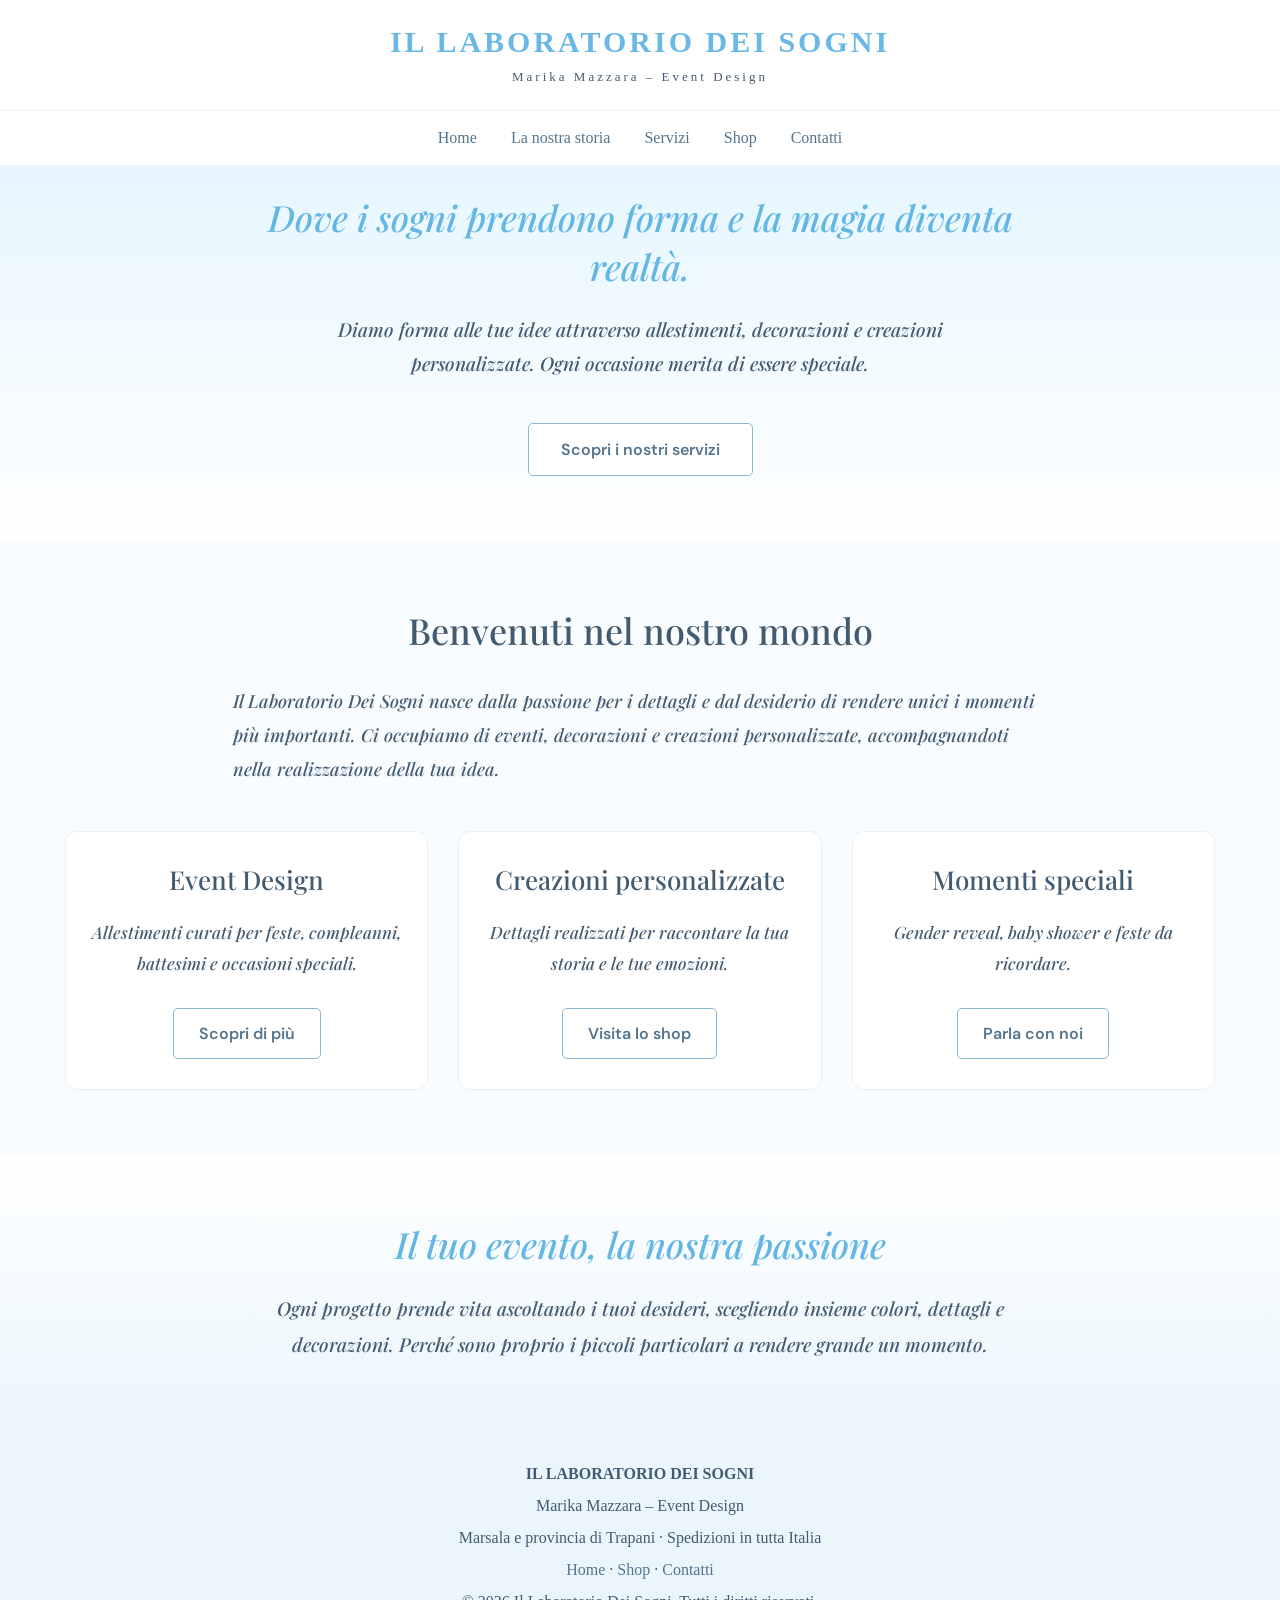
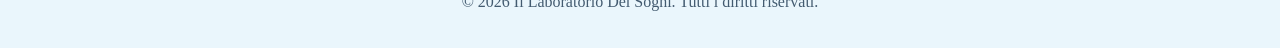
==== index.html @ 0d399fa8 "Add files via upload" ====
<!DOCTYPE html>
<html lang="it">
<head>
  <meta charset="UTF-8">
  <meta name="viewport" content="width=device-width, initial-scale=1.0">
  <title>Il Laboratorio Dei Sogni | Event Design</title>
  <link rel="stylesheet" href="style.css">
  
  <link rel="preconnect" href="https://fonts.googleapis.com">
  <link rel="preconnect" href="https://fonts.gstatic.com" crossorigin>
  <link href="https://fonts.googleapis.com/css2?family=DM+Sans:wght@400;500;600&family=Playfair+Display:ital,wght@0,500;0,600;1,500;1,600&display=swap" rel="stylesheet">
</head>

<body>

  <header>
    <h1>IL LABORATORIO DEI SOGNI</h1>
    <h2>Marika Mazzara – Event Design</h2>
  </header>

  <nav>
    <a href="index.html">Home</a>
    <a href="storia.html">La nostra storia</a>
    <a href="servizi.html">Servizi</a>
    <a href="shop.html">Shop</a>
    <a href="contatti.html">Contatti</a>
  </nav>

  <main>

    <section class="hero">

      <h1 class="hero-title">
        Dove i sogni prendono forma e la magia diventa realtà.
      </h1>

      <p class="hero-description">
        Diamo forma alle tue idee attraverso allestimenti,
        decorazioni e creazioni personalizzate.
        Ogni occasione merita di essere speciale.
      </p>

      <a class="button" href="servizi.html">
        Scopri i nostri servizi
      </a>

    </section>


    <section class="section">

      <h2 class="section-title">Benvenuti nel nostro mondo</h2>

      <p class="section-intro">
        Il Laboratorio Dei Sogni nasce dalla passione per i dettagli
        e dal desiderio di rendere unici i momenti più importanti.
        Ci occupiamo di eventi, decorazioni e creazioni personalizzate,
        accompagnandoti nella realizzazione della tua idea.
      </p>

      <div class="cards">

        <div class="card">
          <h3 class="card-title">Event Design</h3>
          <p class="card-description">
            Allestimenti curati per feste, compleanni,
            battesimi e occasioni speciali.
          </p>
          <a href="servizi.html">Scopri di più</a>
        </div>

        <div class="card">
          <h3 class="card-title">Creazioni personalizzate</h3>
          <p class="card-description">
            Dettagli realizzati per raccontare
            la tua storia e le tue emozioni.
          </p>
          <a href="shop.html">Visita lo shop</a>
        </div>

        <div class="card">
          <h3 class="card-title">Momenti speciali</h3>
          <p class="card-description">
            Gender reveal, baby shower e feste
            da ricordare.
          </p>
          <a href="contatti.html">Parla con noi</a>
        </div>

      </div>

    </section>


    <section class="section final-section">

      <h2 class="final-title">
        Il tuo evento, la nostra passione
      </h2>

      <p class="final-description">
        Ogni progetto prende vita ascoltando i tuoi desideri,
        scegliendo insieme colori, dettagli e decorazioni.
        Perché sono proprio i piccoli particolari
        a rendere grande un momento.
      </p>

    </section>

  </main>


  <footer>
    <p><strong>IL LABORATORIO DEI SOGNI</strong></p>
    <p>Marika Mazzara – Event Design</p>
    <p>Marsala e provincia di Trapani · Spedizioni in tutta Italia</p>
    <p>
      <a href="index.html">Home</a> ·
      <a href="shop.html">Shop</a> ·
      <a href="contatti.html">Contatti</a>
    </p>
    <p>© 2026 Il Laboratorio Dei Sogni. Tutti i diritti riservati.</p>
  </footer>

</body>
</html>
---- style.css ----
/* ==========================
   IMPOSTAZIONI GENERALI
========================== */

* {
  margin: 0;
  padding: 0;
  box-sizing: border-box;
}

body {
  font-family: Georgia, serif;
  background: #f8fcff;
  color: #435b70;
}

html {
  scroll-behavior: smooth;
}

section[id] {
  scroll-margin-top: 25px;
}

/* ==========================
   HEADER
========================== */

header {
  background: white;
  padding: 25px 6%;
  text-align: center;
  border-bottom: 1px solid #e5f1f8;
}

header h1 {
  color: #69b8e5;
  font-size: 30px;
  letter-spacing: 3px;
}

header h2 {
  font-size: 13px;
  font-weight: normal;
  letter-spacing: 3px;
  margin-top: 10px;
}

/* ==========================
   MENU
========================== */

nav {
  padding: 18px;
  text-align: center;
  background: white;
}

nav a {
  color: #55758e;
  text-decoration: none;
  margin: 0 15px;
  font-weight: 500;
}

nav a:hover {
  text-decoration: underline;
}

/* ==========================
   HOME - INTRODUZIONE
========================== */

.hero {
  min-height: auto;
  display: flex;
  flex-direction: column;
  justify-content: flex-start;
  align-items: center;
  text-align: center;
  padding: 28px 20px 65px;
  background: linear-gradient(180deg, #e6f6ff, #ffffff);
}

.hero-title,
.final-title {
  font-family: 'Playfair Display', serif;
  font-style: italic;
  font-weight: 500;
}

.hero-title {
  font-size: 36px;
  line-height: 1.35;
  color: #64b6e4;
  max-width: 850px;
  margin-bottom: 22px;
}

.hero-description,
.section-intro,
.card-description,
.final-description {
  font-family: 'Playfair Display', serif;
  font-style: italic;
  font-weight: 500;
}

.hero-description {
  font-size: 19px;
  line-height: 1.8;
  max-width: 650px;
  margin-bottom: 42px;
}

/* ==========================
   PULSANTI
========================== */

.button {
  display: inline-block;
  padding: 15px 32px;
  border: 1.5px solid #8bb8d0;
  border-radius: 5px;
  text-decoration: none;
  font-family: 'DM Sans', sans-serif;
  font-size: 16px;
  font-weight: 600;
  color: #55758e;
  background: white;
  transition: 0.3s ease;
}

.button:hover {
  background-color: #8bb8d0;
  color: white;
}

/* ==========================
   SEZIONI HOME
========================== */

.section {
  padding: 65px 25px;
}

.section-title {
  font-family: 'Playfair Display', serif;
  font-size: 36px;
  font-weight: 500;
  text-align: center;
  margin-bottom: 30px;
  color: #435b70;
}

/* TESTO INTRODUTTIVO */

.section-intro {
  font-size: 18px;
  line-height: 1.9;
  max-width: 850px;
  margin: 0 auto 45px;
  padding: 0 18px;
  text-align: left;
}

/* ==========================
   CATALOGHI
========================== */

.cards {
  display: grid;
  grid-template-columns: repeat(3, minmax(0, 1fr));
  gap: 30px;
  max-width: 1150px;
  margin: 0 auto;
  align-items: stretch;
}

.card {
  padding: 30px 24px;
  background: white;
  border: 1px solid #e5f1f8;
  border-radius: 12px;
  text-align: center;
  transition: transform .25s, box-shadow .25s;
}

.card:hover {
  transform: translateY(-5px);
  box-shadow: 0 10px 25px rgba(75, 125, 160, .12);
}

.card-title {
  font-family: 'Playfair Display', serif;
  font-size: 26px;
  font-weight: 500;
  margin-bottom: 20px;
  color: #435b70;
}

.card-description {
  font-size: 17px;
  line-height: 1.8;
  margin-bottom: 22px;
}

/* PULSANTI DEI CATALOGHI */

.card a {
  display: inline-block;
  padding: 14px 25px;
  margin-top: 8px;
  border: 1.5px solid #8bb8d0;
  border-radius: 5px;
  text-decoration: none;
  font-family: 'DM Sans', sans-serif;
  font-size: 16px;
  font-weight: 600;
  color: #55758e;
  background: white;
  transition: 0.3s ease;
}

.card a:hover {
  background: #8bb8d0;
  color: white;
}

/* ==========================
   SEZIONE FINALE
========================== */

.final-section {
  padding: 65px 25px;
  text-align: center;
  background: linear-gradient(180deg, #ffffff, #eaf6fc);
}

.final-title {
  font-size: 36px;
  margin-bottom: 22px;
  color: #64b6e4;
}

.final-description {
  font-size: 19px;
  line-height: 1.9;
  max-width: 750px;
  margin: 0 auto;
}

/* ==========================
   FOOTER
========================== */

footer {
  text-align: center;
  padding: 30px;
  background: #eaf6fc;
  line-height: 2;
}

footer a {
  color: #55758e;
  text-decoration: none;
}

/* ==========================
   LOGO
========================== */

.main-logo {
  display: block;
  width: 100%;
  max-width: 220px;
  height: auto;
  margin: 0 auto;
  object-fit: contain;
}

.logo-container {
  text-align: center;
  padding: 15px 10px;
  background: white;
}

/* ==========================
   SHOP
========================== */

.shop-hero {
  padding: 85px 20px;
  text-align: center;
  background: linear-gradient(180deg, #e5f5ff, #fbfdff);
}

.shop-hero h1 {
  color: var(--blue-dark);
  font-size: clamp(28px, 5vw, 45px);
  margin: 12px auto;
  max-width: 750px;
  line-height: 1.25;
}

.shop-hero p {
  max-width: 650px;
  margin: 15px auto;
}

.shop-eyebrow,
.product-category {
  color: var(--blue-dark);
  font-family: Arial, sans-serif;
  font-size: 11px;
  letter-spacing: 2px;
  font-weight: bold;
}

/* CATEGORIE SHOP */

.category-links {
  display: flex;
  flex-wrap: wrap;
  justify-content: center;
  gap: 12px;
  max-width: 950px;
  margin: 30px auto;
}

.category-links a {
  display: inline-block;
  padding: 12px 20px;
  border: 1px solid #c9e5f5;
  border-radius: 30px;
  color: var(--blue-dark);
  text-decoration: none;
  background: white;
  font-family: Arial, sans-serif;
  font-size: 13px;
}

.category-links a:hover {
  background: var(--blue-light);
}

/* CATEGORIE VUOTE */

.shop-category {
  border-bottom: 1px solid #eaf1f5;
}

.empty-category {
  max-width: 600px;
  margin: 25px auto;
  padding: 35px 20px;
  background: white;
  border: 1px dashed #c9e5f5;
  border-radius: 15px;
}

.empty-category a {
  display: inline-block;
  margin-top: 12px;
  color: var(--blue-dark);
}

/* PRODOTTI */

.product-card {
  overflow: hidden;
  text-align: center;
}

.product-card img {
  width: 100%;
  height: 240px;
  object-fit: cover;
  border-radius: 12px;
  margin-bottom: 15px;
}

.product-card .price {
  color: var(--blue-dark);
  font-weight: bold;
  margin-top: 12px;
}

.product-card .button {
  margin-top: 15px;
}

.product-placeholder {
  display: flex;
  align-items: center;
  justify-content: center;
  width: 100%;
  height: 230px;
  margin-bottom: 20px;
  border-radius: 12px;
  background: #eaf7ff;
  color: #7299b1;
  font-family: Arial, sans-serif;
  font-size: 13px;
}

.product-card label {
  display: block;
  width: 100%;
  margin-top: 15px;
  margin-bottom: 6px;
  text-align: left;
  font-family: Arial, sans-serif;
  font-size: 13px;
}

.product-card select,
.product-card input {
  width: 100%;
  padding: 12px;
  border: 1px solid #d9e6ee;
  border-radius: 8px;
  background: white;
  color: var(--text);
  font-family: Arial, sans-serif;
  font-size: 14px;
}

.product-card .add-to-cart {
  width: 100%;
  border: none;
  cursor: pointer;
}

/* CARRELLO */

.cart-section {
  background: #f3faff;
}

#cart-items {
  max-width: 750px;
  margin: 30px auto;
}

.cart-empty {
  padding: 25px;
  background: white;
  border-radius: 12px;
}

.cart-item {
  display: flex;
  align-items: center;
  justify-content: space-between;
  gap: 15px;
  padding: 18px;
  margin-bottom: 12px;
  background: white;
  border: 1px solid #e1edf4;
  border-radius: 12px;
  text-align: left;
}

.cart-item p {
  margin-top: 6px;
  font-size: 13px;
}

.remove-item {
  padding: 8px 12px;
  border: 1px solid #e5cbd4;
  border-radius: 20px;
  background: white;
  color: #a05c70;
  cursor: pointer;
}

#send-order {
  border: none;
  cursor: pointer;
}

.cart-note {
  max-width: 600px;
  margin: 18px auto;
  font-size: 12px;
  color: #718697;
}

/* ==========================
   VERSIONE TELEFONO
========================== */

@media (max-width: 600px) {

  header h1 {
    font-size: 23px;
  }

  nav {
    padding: 15px 5px;
  }

  nav a {
    font-size: 12px;
    margin: 0 6px;
  }

  .hero {
    padding: 25px 20px 50px;
  }

  .hero-title {
    font-size: 29px;
  }

  .hero-description {
    font-size: 17px;
    margin-bottom: 35px;
  }

  .section {
    padding: 50px 18px;
  }

  .section-title {
    font-size: 31px;
  }

  .section-intro {
    font-size: 17px;
    padding: 0 12px;
    margin-bottom: 35px;
  }

  .cards {
    grid-template-columns: 1fr;
    gap: 28px;
  }

  .card {
    padding: 25px 20px;
  }

  .card-title {
    font-size: 25px;
  }

  .card-description {
    font-size: 16px;
  }

  .card a {
    font-size: 16px;
    padding: 14px 25px;
  }

  .final-section {
    padding: 50px 20px;
  }

  .final-title {
    font-size: 29px;
  }

  .final-description {
    font-size: 17px;
  }

  .shop-hero {
    padding: 55px 18px;
  }

  .category-links {
    gap: 8px;
  }

  .category-links a {
    padding: 10px 13px;
    font-size: 12px;
  }

  .product-card img {
    height: 220px;
  }

  .cart-item {
    align-items: flex-start;
    flex-direction: column;
  }

}
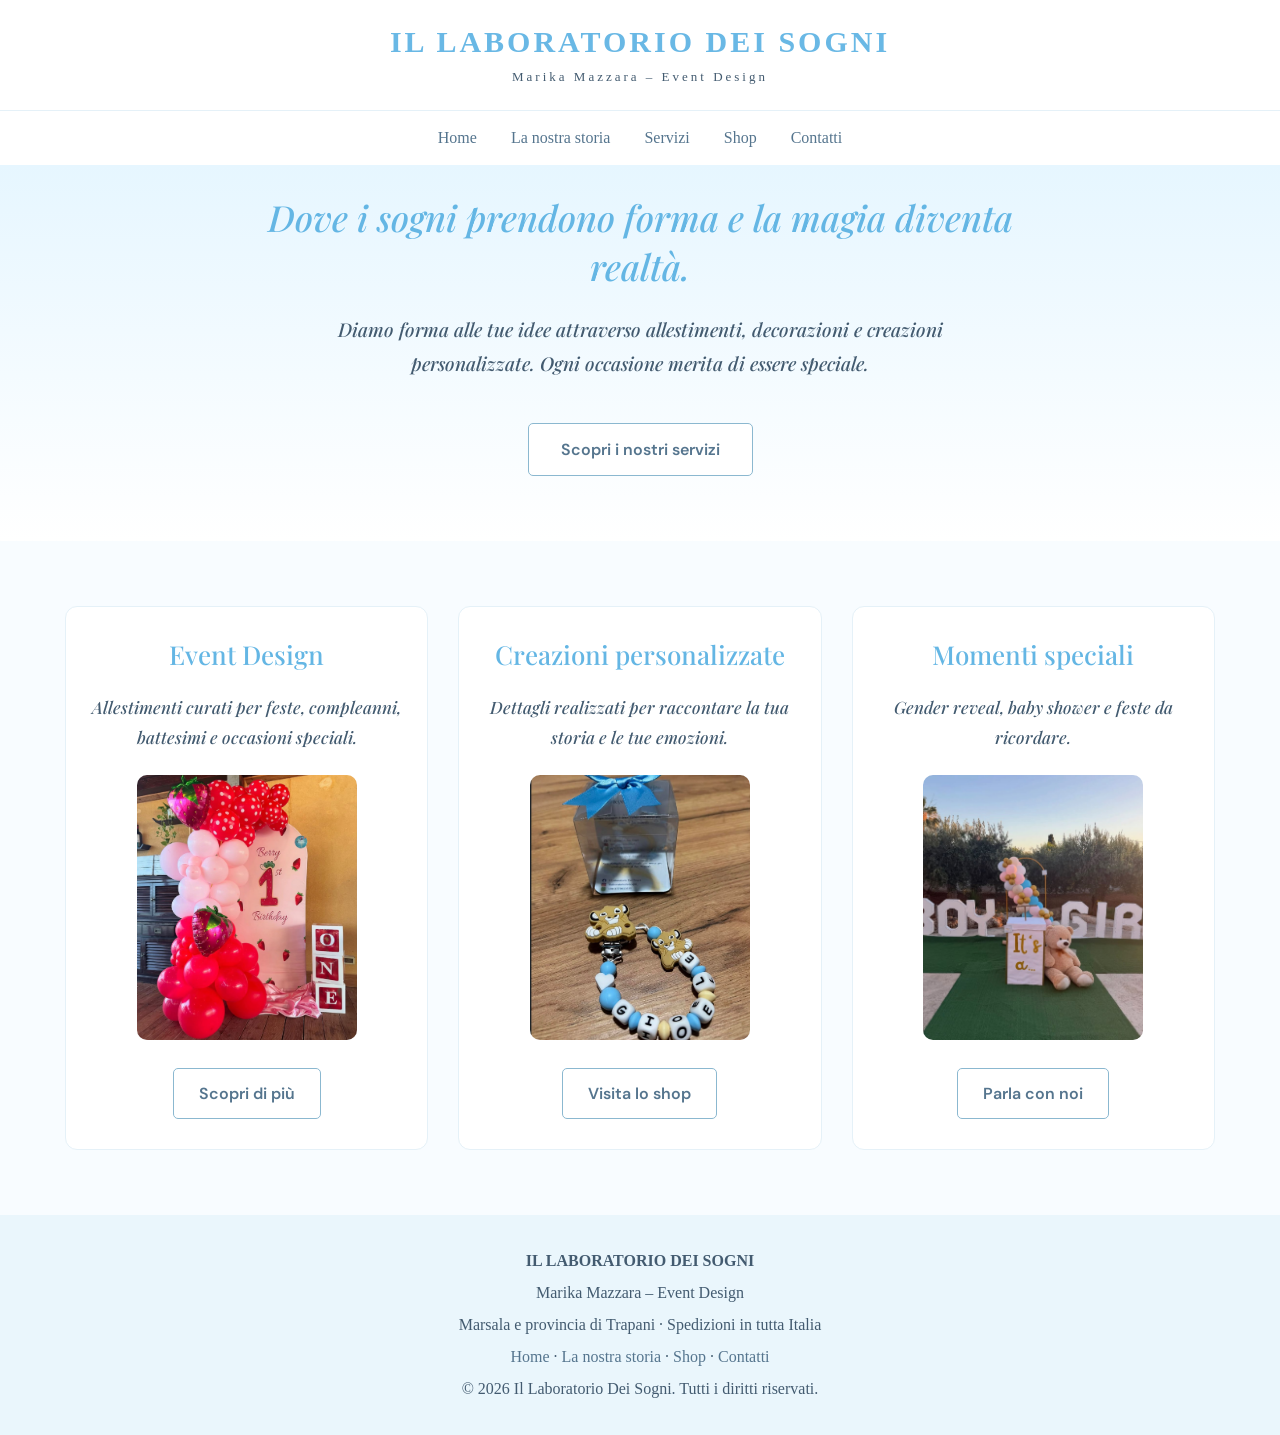
==== commit fd3cf5c8: "Add files via upload" ====
--- a/index.html
+++ b/index.html
@@ -5,7 +5,7 @@
   <meta name="viewport" content="width=device-width, initial-scale=1.0">
   <title>Il Laboratorio Dei Sogni | Event Design</title>
   <link rel="stylesheet" href="style.css">
-  
+
   <link rel="preconnect" href="https://fonts.googleapis.com">
   <link rel="preconnect" href="https://fonts.gstatic.com" crossorigin>
   <link href="https://fonts.googleapis.com/css2?family=DM+Sans:wght@400;500;600&family=Playfair+Display:ital,wght@0,500;0,600;1,500;1,600&display=swap" rel="stylesheet">
@@ -46,69 +46,72 @@
 
     </section>
 
-
     <section class="section">
-
-      <h2 class="section-title">Benvenuti nel nostro mondo</h2>
-
-      <p class="section-intro">
-        Il Laboratorio Dei Sogni nasce dalla passione per i dettagli
-        e dal desiderio di rendere unici i momenti più importanti.
-        Ci occupiamo di eventi, decorazioni e creazioni personalizzate,
-        accompagnandoti nella realizzazione della tua idea.
-      </p>
 
       <div class="cards">
 
         <div class="card">
+
           <h3 class="card-title">Event Design</h3>
+
           <p class="card-description">
             Allestimenti curati per feste, compleanni,
             battesimi e occasioni speciali.
           </p>
+
+          <img
+            src="allestimenti.jpeg"
+            alt="Allestimenti Event Design"
+            class="card-image"
+          >
+
           <a href="servizi.html">Scopri di più</a>
+
         </div>
 
         <div class="card">
+
           <h3 class="card-title">Creazioni personalizzate</h3>
+
           <p class="card-description">
             Dettagli realizzati per raccontare
             la tua storia e le tue emozioni.
           </p>
+
+          <img
+            src="creazioni.jpeg"
+            alt="Creazioni personalizzate"
+            class="card-image"
+          >
+
           <a href="shop.html">Visita lo shop</a>
+
         </div>
 
         <div class="card">
+
           <h3 class="card-title">Momenti speciali</h3>
+
           <p class="card-description">
             Gender reveal, baby shower e feste
             da ricordare.
           </p>
+
+          <img
+            src="momenti.jpeg"
+            alt="Momenti speciali"
+            class="card-image"
+          >
+
           <a href="contatti.html">Parla con noi</a>
+
         </div>
 
       </div>
 
     </section>
 
-
-    <section class="section final-section">
-
-      <h2 class="final-title">
-        Il tuo evento, la nostra passione
-      </h2>
-
-      <p class="final-description">
-        Ogni progetto prende vita ascoltando i tuoi desideri,
-        scegliendo insieme colori, dettagli e decorazioni.
-        Perché sono proprio i piccoli particolari
-        a rendere grande un momento.
-      </p>
-
-    </section>
-
   </main>
-
 
   <footer>
     <p><strong>IL LABORATORIO DEI SOGNI</strong></p>
@@ -116,6 +119,7 @@
     <p>Marsala e provincia di Trapani · Spedizioni in tutta Italia</p>
     <p>
       <a href="index.html">Home</a> ·
+      <a href="storia.html">La nostra storia</a> ·
       <a href="shop.html">Shop</a> ·
       <a href="contatti.html">Contatti</a>
     </p>
--- a/style.css
+++ b/style.css
@@ -150,10 +150,13 @@
   font-weight: 500;
   text-align: center;
   margin-bottom: 30px;
-  color: #435b70;
-}
-
-/* TESTO INTRODUTTIVO */
+  color: #64b6e4;
+}
+
+.story-title {
+  font-style: italic;
+  color: #64b6e4;
+}
 
 .section-intro {
   font-size: 18px;
@@ -164,6 +167,10 @@
   text-align: left;
 }
 
+.section-intro p {
+  margin-bottom: 20px;
+}
+
 /* ==========================
    CATALOGHI
 ========================== */
@@ -184,6 +191,8 @@
   border-radius: 12px;
   text-align: center;
   transition: transform .25s, box-shadow .25s;
+  overflow: hidden;
+  min-width: 0;
 }
 
 .card:hover {
@@ -196,7 +205,20 @@
   font-size: 26px;
   font-weight: 500;
   margin-bottom: 20px;
-  color: #435b70;
+  color: #64b6e4;
+}
+
+/* FOTO RETTANGOLARI VERTICALI */
+
+.cards .card img.card-image {
+  display: block;
+  width: 220px;
+  max-width: 100%;
+  height: 265px;
+  object-fit: cover;
+  object-position: center;
+  border-radius: 10px;
+  margin: 0 auto 20px;
 }
 
 .card-description {
@@ -247,7 +269,7 @@
   font-size: 19px;
   line-height: 1.9;
   max-width: 750px;
-  margin: 0 auto;
+  margin: 0 auto 30px;
 }
 
 /* ==========================
@@ -543,6 +565,13 @@
     padding: 25px 20px;
   }
 
+  .cards .card img.card-image {
+    width: 220px;
+    max-width: 100%;
+    height: 265px;
+    object-fit: cover;
+  }
+
   .card-title {
     font-size: 25px;
   }
@@ -589,5 +618,4 @@
     align-items: flex-start;
     flex-direction: column;
   }
-
 }
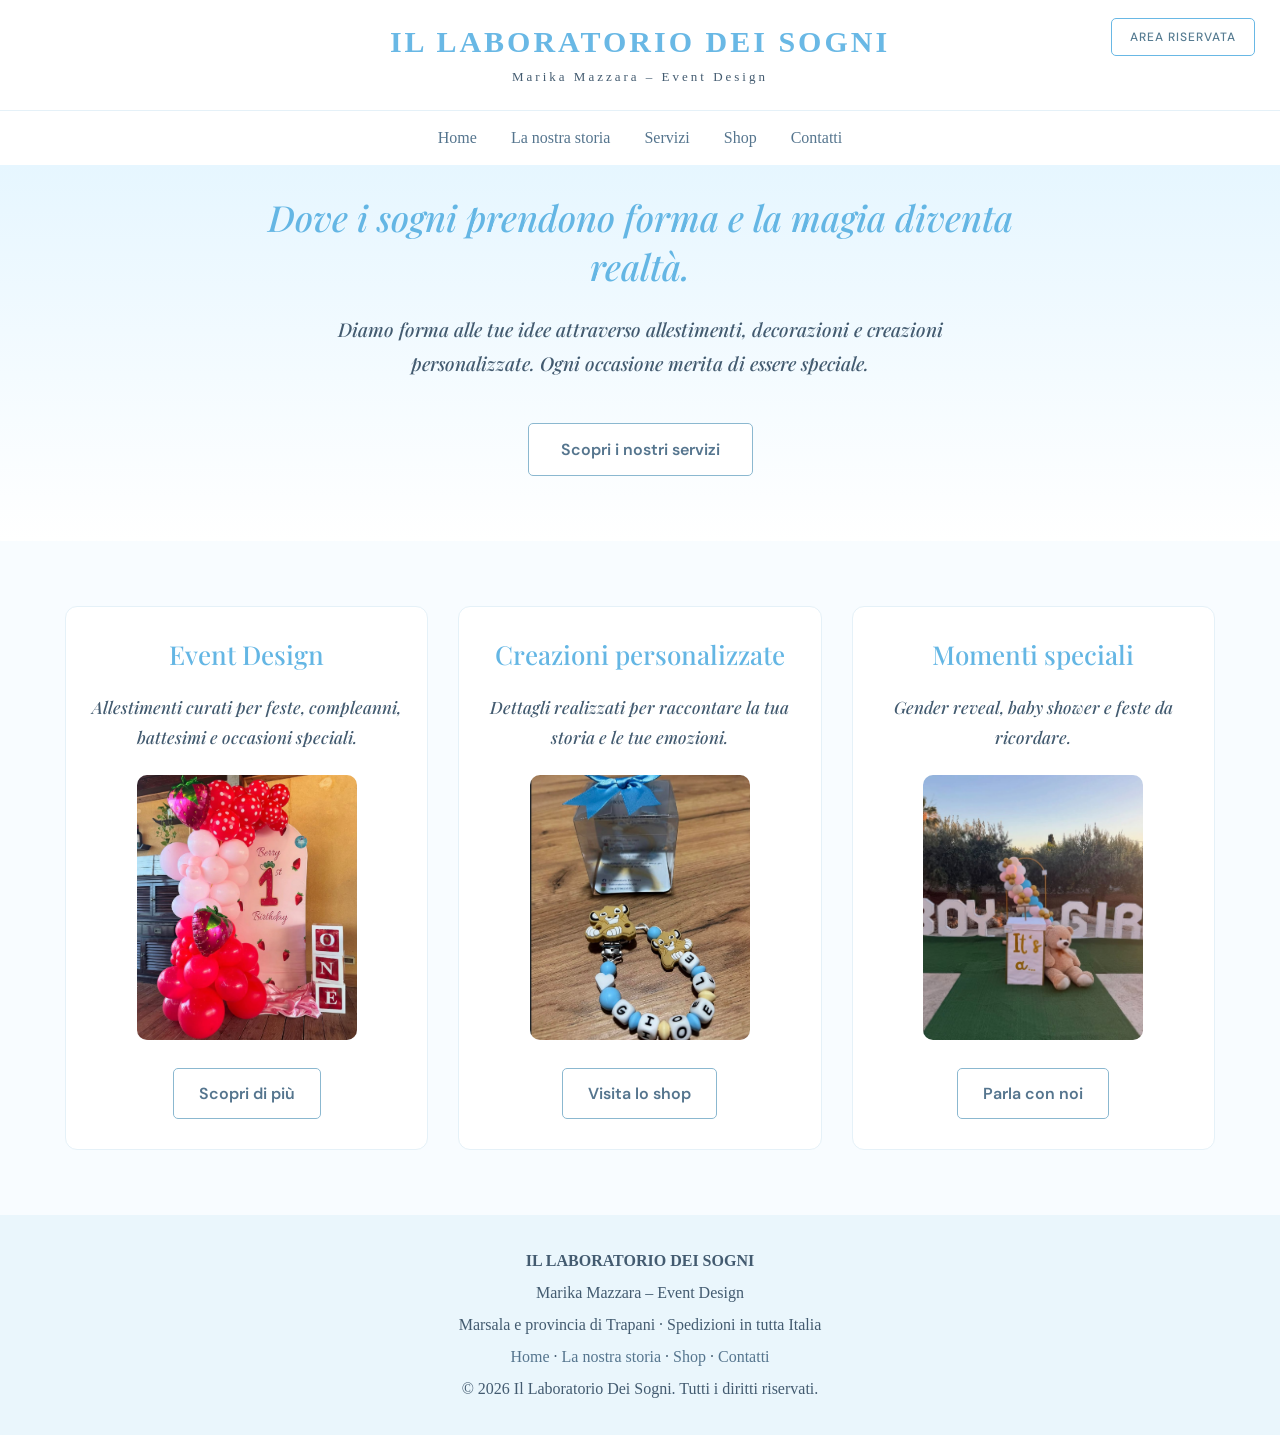
==== commit 2af6f305: "Update index.html" ====
--- a/index.html
+++ b/index.html
@@ -9,13 +9,60 @@
   <link rel="preconnect" href="https://fonts.googleapis.com">
   <link rel="preconnect" href="https://fonts.gstatic.com" crossorigin>
   <link href="https://fonts.googleapis.com/css2?family=DM+Sans:wght@400;500;600&family=Playfair+Display:ital,wght@0,500;0,600;1,500;1,600&display=swap" rel="stylesheet">
+
+  <style>
+    header {
+      position: relative;
+    }
+
+    .admin-access {
+      position: absolute;
+      top: 18px;
+      right: 25px;
+      padding: 10px 18px;
+      border: 1px solid #69b8e5;
+      border-radius: 5px;
+      color: #557b91;
+      background: transparent;
+      text-decoration: none;
+      font-family: 'DM Sans', sans-serif;
+      font-size: 12px;
+      font-weight: 500;
+      letter-spacing: 1px;
+      transition: 0.3s ease;
+    }
+
+    .admin-access:hover {
+      background: #69b8e5;
+      color: white;
+    }
+
+    @media (max-width: 600px) {
+      .admin-access {
+        top: 12px;
+        right: 12px;
+        padding: 8px 11px;
+        font-size: 10px;
+      }
+
+      header {
+        padding-top: 55px;
+      }
+    }
+  </style>
 </head>
 
 <body>
 
   <header>
+
+    <a href="admin.html" class="admin-access">
+      AREA RISERVATA
+    </a>
+
     <h1>IL LABORATORIO DEI SOGNI</h1>
     <h2>Marika Mazzara – Event Design</h2>
+
   </header>
 
   <nav>
@@ -123,8 +170,8 @@
       <a href="shop.html">Shop</a> ·
       <a href="contatti.html">Contatti</a>
     </p>
-    <p>© 2026 Il Laboratorio Dei Sogni. Tutti i diritti riservati.</p>
+    <p>©️ 2026 Il Laboratorio Dei Sogni. Tutti i diritti riservati.</p>
   </footer>
 
 </body>
-</html>+</html>
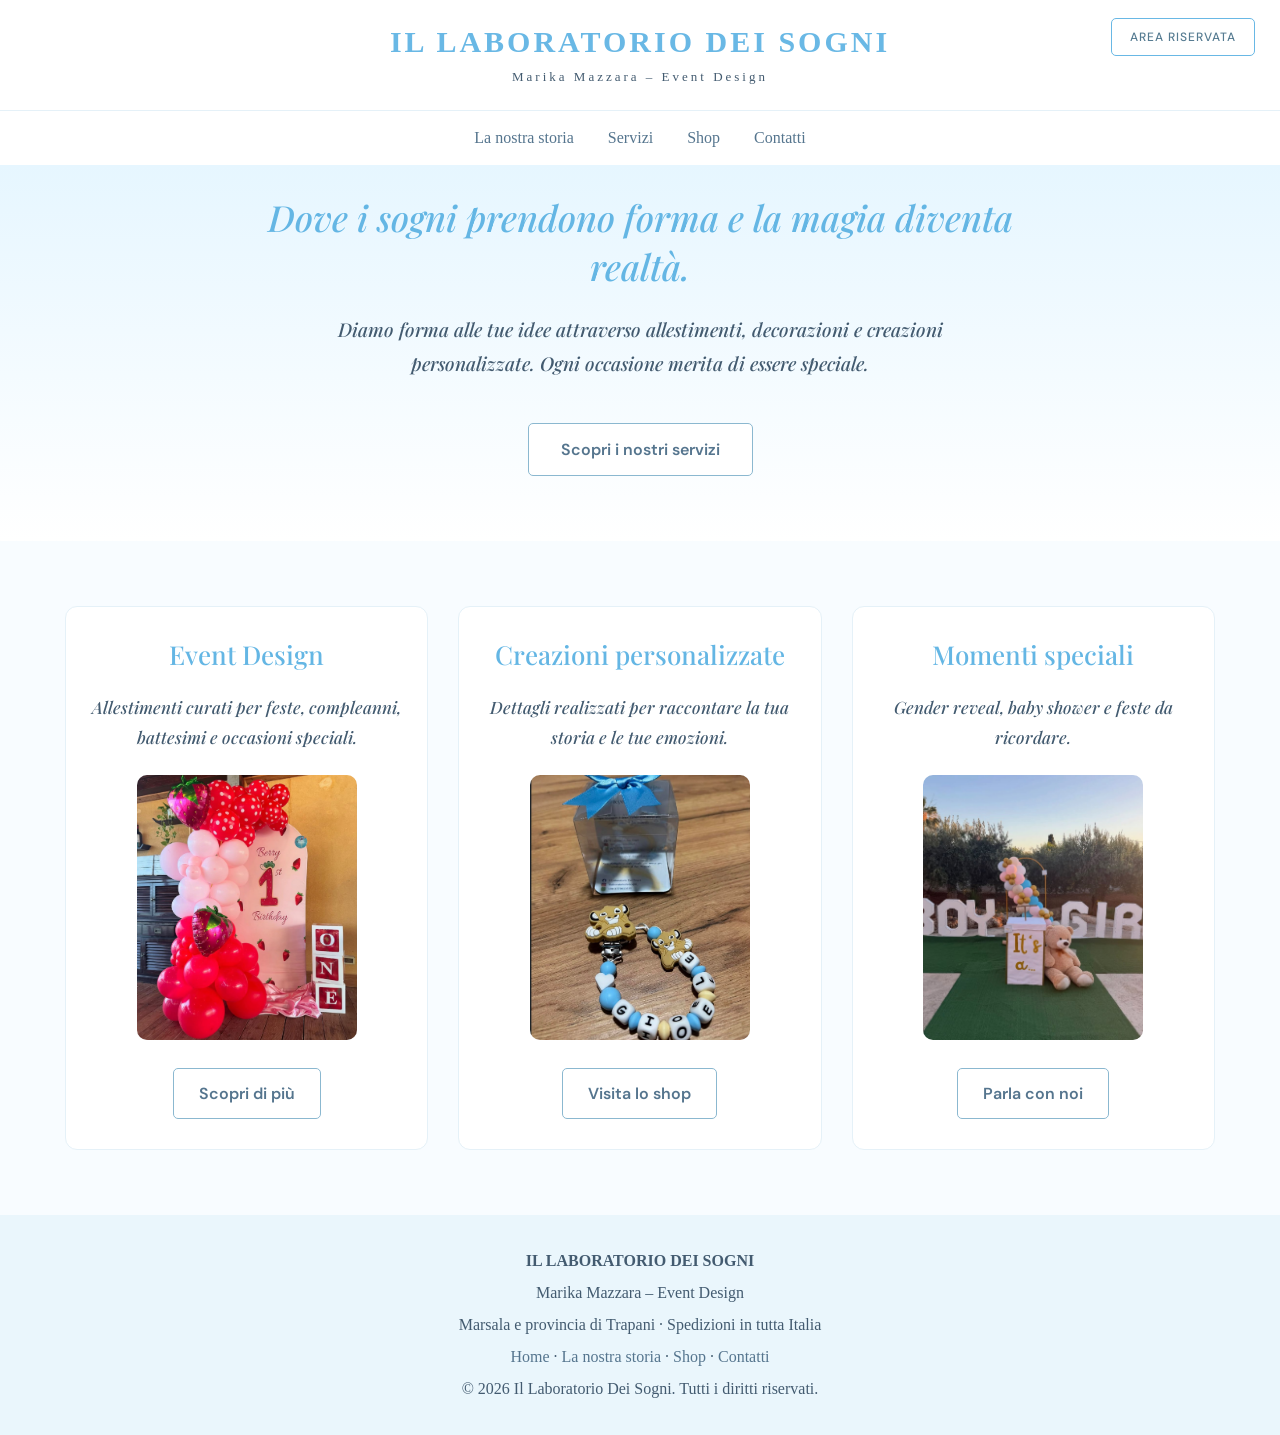
==== commit 0fd0cbf1: "Update index.html" ====
--- a/index.html
+++ b/index.html
@@ -66,7 +66,6 @@
   </header>
 
   <nav>
-    <a href="index.html">Home</a>
     <a href="storia.html">La nostra storia</a>
     <a href="servizi.html">Servizi</a>
     <a href="shop.html">Shop</a>
--- a/style.css
+++ b/style.css
@@ -1,6 +1,13 @@
 /* ==========================
    IMPOSTAZIONI GENERALI
 ========================== */
+
+:root {
+  --blue-dark: #55758e;
+  --blue-light: #e5f5ff;
+  --text: #435b70;
+  --blue-title: #64b6e4;
+}
 
 * {
   margin: 0;
@@ -454,7 +461,56 @@
   cursor: pointer;
 }
 
-/* CARRELLO */
+/* ==========================
+   Catenelle - FEMMINUCCIA E MASCHIETTO
+========================== */
+
+.subcategory-card {
+  background: white;
+  border: 1px solid #dce7e9;
+  border-radius: 13px;
+  padding: 24px 18px;
+  text-align: center;
+  transition: 0.2s;
+}
+
+.subcategory-card:hover {
+  transform: translateY(-2px);
+  box-shadow: 0 5px 18px rgba(70, 100, 115, 0.08);
+}
+
+.subcategory-button {
+  width: 100%;
+  background: #edf3f4;
+  color: #587887;
+  border: 1px solid #dce7e9;
+  border-radius: 25px;
+  padding: 13px 15px;
+  font-family: Georgia, serif;
+  font-size: 21px;
+  cursor: pointer;
+  transition: 0.2s;
+}
+
+.subcategory-button:hover {
+  background: #e5f5ff;
+}
+
+/* FRASI IN CORSIVO E STILE ELEGANTE */
+
+.subcategory-description {
+  color: #64b6e4;
+  font-family: 'Playfair Display', serif;
+  font-style: italic;
+  font-weight: 500;
+  font-size: 16px;
+  line-height: 1.7;
+  margin: 17px 0 0;
+}
+
+/* ==========================
+   CARRELLO
+========================== */
 
 .cart-section {
   background: #f3faff;
@@ -618,4 +674,13 @@
     align-items: flex-start;
     flex-direction: column;
   }
-}+
+  .subcategory-card {
+    padding: 20px;
+  }
+
+  .subcategory-description {
+    font-size: 16px;
+    line-height: 1.7;
+  }
+}
